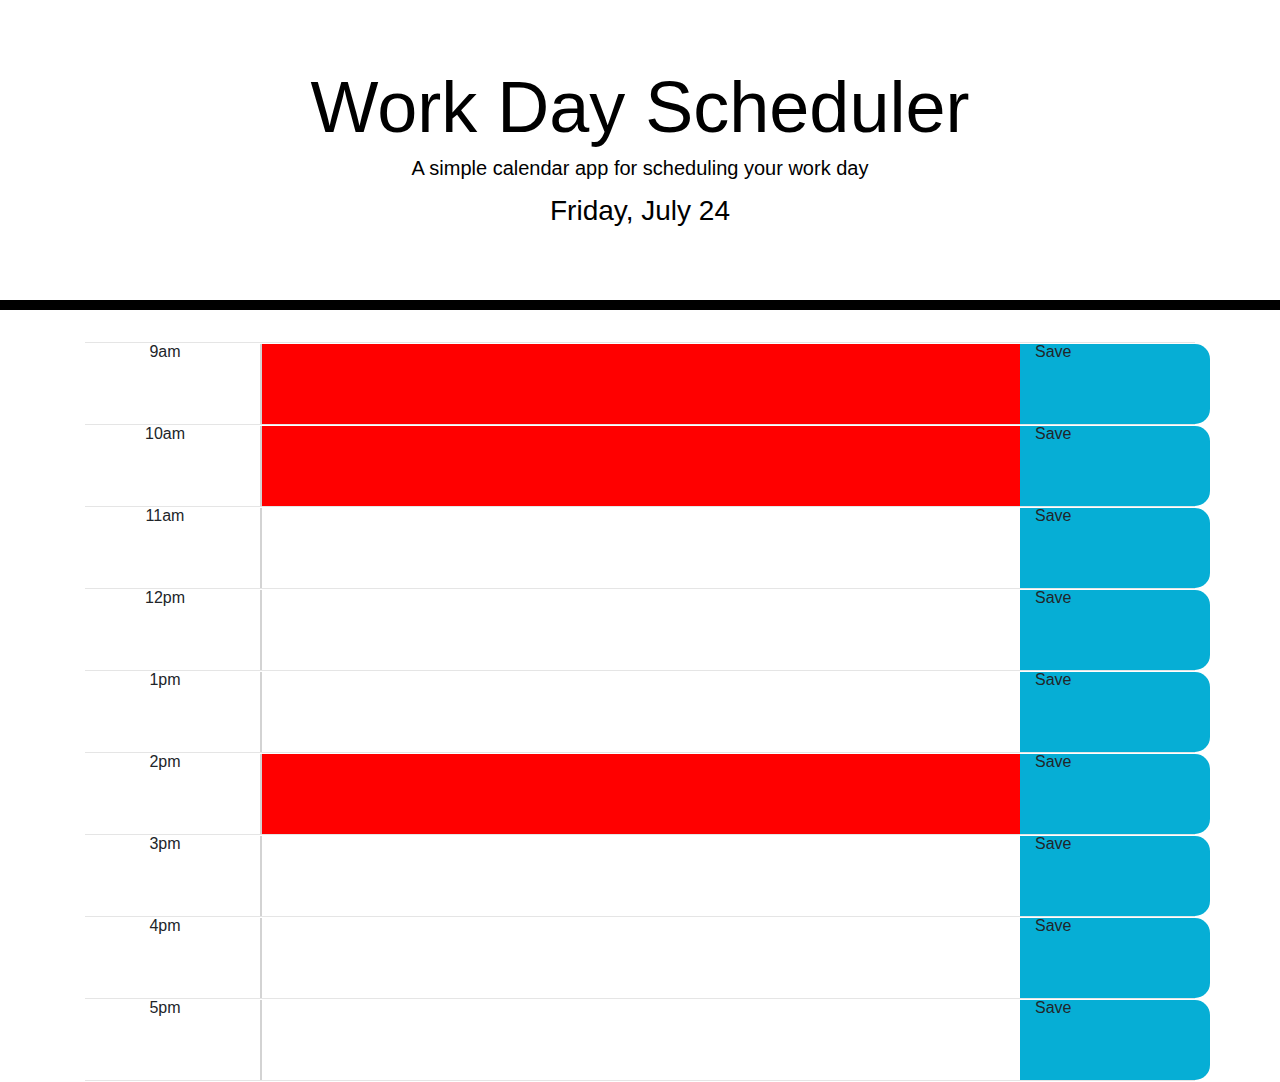
==== Javascript_Calendar/index.html @ 49e1388c "first commit" ====
<!DOCTYPE html>
<html lang="en">
<head>
    <meta charset="UTF-8">
    <meta name="viewport" content="width=device-width, initial-scale=1.0">
    <meta http-equiv="X-UA-Compatible" content="ie=edge">
    <link rel="stylesheet" href="https://stackpath.bootstrapcdn.com/bootstrap/4.3.1/css/bootstrap.min.css" integrity="sha384-ggOyR0iXCbMQv3Xipma34MD+dH/1fQ784/j6cY/iJTQUOhcWr7x9JvoRxT2MZw1T" crossorigin="anonymous">
    <link rel="stylesheet" href="style.css">
    <title>Document</title>
</head>
<body>
    <header class="jumbotron">
                <h1 class="display-3">Work Day Scheduler</h1>
                <p class="lead">A simple calendar app for scheduling your work day</p>
                <h3></h3>
    </header>

    <div class="container">
        <hr>
        <div class="row row-1">
            <div class="col-md-2 time-block">
                <p>9am</p>
            </div>
            <div class="col-md-8 nine event">
                <form>
                    
                <input type="text" name="9am"  class="9 schedule">
                   
                
            </div>
            <div class="col-md-2 save">
                <p>Save</p>
                <input type="submit" value="" class="submit">

                </form> 
            </div>
        </div>
        <hr>
        <div class="row">
            <div class="col-md-2 time-block">
                <p>10am</p>
            </div>
            <div class="col-md-8 ten event">
                <form>
                    
                <input type="text" name="10am"  class="10 schedule">
            </div>
            <div class="col-md-2 save">
                <p>Save</p>
                <input type="submit" value="" class="submit">

            </div>
        </div>
        <hr>
        <div class="row">
            <div class="col-md-2 time-block">
                <p>11am</p>
            </div>
            <div class="col-md-8 event">
                <input type="text" name="11am"  class="schedule">               
            </div>
            <div class="col-md-2 save">
                <p>Save</p>
                <input type="submit" value="" class="submit"> 
            </div>
        </div>
        <hr>
        <div class="row">
            <div class="col-md-2 time-block">
                <p>12pm</p>
            </div>
            <div class="col-md-8 event">
                <input type="text" name="12pm"  class="schedule">                
            </div>
            <div class="col-md-2 save">
                <p>Save</p>
                <input type="submit" value="" class="submit">
            </div>
        </div>
        <hr>
        <div class="row">
            <div class="col-md-2 time-block">
                <p>1pm</p>
            </div>
            <div class="col-md-8 event">
                <input type="text" name="1pm"  class="schedule">              
            </div>
            <div class="col-md-2 save">
                <p>Save</p>
                <input type="submit" value="" class="submit">
            </div>
        </div>
        <hr>
        <div class="row">
            <div class="col-md-2 time-block">
                <p>2pm</p>
            </div>
            <div class="col-md-8 two event">
                <input type="text" name="2pm"  class="2 schedule">                
            </div>
            <div class="col-md-2 save">
                <p>Save</p>
                <input type="submit" value="" class="submit">
            </div>
        </div>
        <hr>
        <div class="row">
            <div class="col-md-2 time-block">
                <p>3pm</p>
            </div>
            <div class="col-md-8 event">
                <input type="text" name="3pm"  class="schedule">                
            </div>
            <div class="col-md-2 save">
                <p>Save</p>
                <input type="submit" value="" class="submit">
            </div>
        </div>
        <hr>
        <div class="row">
            <div class="col-md-2 time-block">
                <p>4pm</p>
            </div>
            <div class="col-md-8 event">
                <input type="text" name="4pm"  class="schedule">
            </div>
            <div class="col-md-2 save">
                <p>Save</p>
                <input type="submit" value="" class="submit">
            </div>
        </div>
        <hr>
        <div class="row">
            <div class="col-md-2 time-block">
                <p>5pm</p>
            </div>
            <div class="col-md-8 event">
                <input type="text" name="5pm"  class="schedule">
            </div>
            <div class="col-md-2 save">
                <p>Save</p>
                <input type="submit" value="" class="submit">
            </div>
        </div> 
        <hr>   
    </div>
    <script src="lib/moment/moment.min.js"></script>
    <script src="https://ajax.googleapis.com/ajax/libs/jquery/3.4.1/jquery.min.js"></script>
    <script src="js/script.js">
    </script>
    
</body>
</html>
---- Javascript_Calendar/style.css ----
hr {
    width: 100%;
    color: grey;
    height: 1px;
    margin: 0;
    }
  
  .time-block {
    /* border: 1px darkgray; */
    /* background-color: gray; */
  }
  
  .save {
    background-color: #06AED5;
    height: 100%;
    border-top-right-radius: 15px;
    border-bottom-right-radius: 15px;
  }    
  
  .row {
    height: 80px;
  }
  
  .event {
    width: 100%;
    height: 80px;
    border: none;
    border-left: 2px solid lightgray;
    padding-right: 0px;
    padding-left: 0px;
    background-color: gray;
  
  }
  
  .schedule {
    width: 100%;
    height: 80px;
    border: none;   
  }
  
  .event:hover {
    border-color: #06AED5;
  }
  
  body {
    font-family: 'Open Sans', sans-serif;
    font-size: 16px;
    line-height: 1;
  }
  
  textarea{
    background: transparent;
    border: none;
    resize: none;
    color: #000000;
    border-left: 1px solid black;
    padding: 10px;
  }
  
  .jumbotron {
    text-align: center;
    background-color: transparent;
    color: black;
    border-radius: 0;
    border-bottom: 10px solid black;
  }
  
  .description{
    white-space: pre-wrap;
  }
  
  .time-block{
    text-align: center;
    border-radius: 15px;
  }
  
  /* .row {
    white-space: pre-wrap;
    height: 80px;
    border-top: 1px solid white;;
  } */
  
  .hour {
    background-color: #ffffff;
    color: #000000;
    border-top: 1px dashed #000000;
  }
  
  .past {
    background-color: #d3d3d3;
    color: white;
  }
  
  .present {
    background-color: #ff6961;
    color: white;
  }
  
  .future {
    background-color: #77dd77;
    color: white;
  }
  
  .saveBtn {
    border-left: 1px solid black;
    border-top-right-radius: 15px;
    border-bottom-right-radius: 15px;
    background-color: #06AED5;
    color: white;
  }
  
  .saveBtn i:hover {
    font-size: 20px;
    transition: all .3s ease-in-out;
  }
  
  .submit {
      display: none;
  }
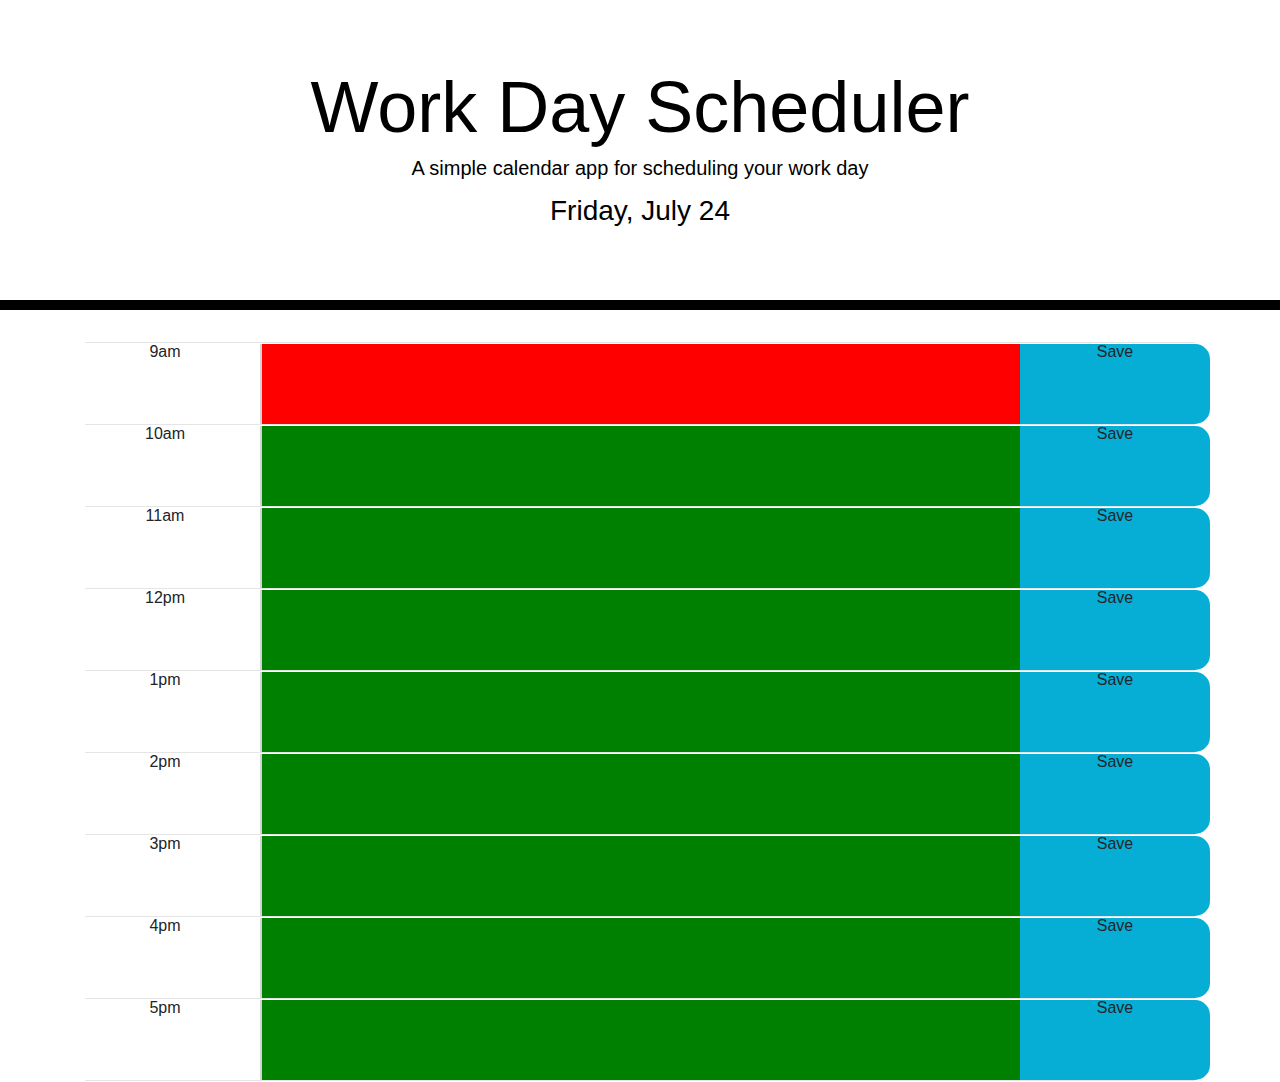
==== commit 6bcf740f: "update" ====
--- a/Javascript_Calendar/index.html
+++ b/Javascript_Calendar/index.html
@@ -56,8 +56,8 @@
             <div class="col-md-2 time-block">
                 <p>11am</p>
             </div>
-            <div class="col-md-8 event">
-                <input type="text" name="11am"  class="schedule">               
+            <div class="col-md-8 eleven event">
+                <input type="text" name="11am"  class="11 schedule">               
             </div>
             <div class="col-md-2 save">
                 <p>Save</p>
@@ -69,12 +69,12 @@
             <div class="col-md-2 time-block">
                 <p>12pm</p>
             </div>
-            <div class="col-md-8 event">
-                <input type="text" name="12pm"  class="schedule">                
+            <div class="col-md-8 twelve event">
+                <input type="text" name="12pm"  class=" 12 schedule">                
             </div>
             <div class="col-md-2 save">
                 <p>Save</p>
-                <input type="submit" value="" class="submit">
+                <input type="submit" value="" class=" submit">
             </div>
         </div>
         <hr>
@@ -82,8 +82,8 @@
             <div class="col-md-2 time-block">
                 <p>1pm</p>
             </div>
-            <div class="col-md-8 event">
-                <input type="text" name="1pm"  class="schedule">              
+            <div class="col-md-8 one event">
+                <input type="text" name="1pm"  class="1 schedule">              
             </div>
             <div class="col-md-2 save">
                 <p>Save</p>
@@ -108,8 +108,8 @@
             <div class="col-md-2 time-block">
                 <p>3pm</p>
             </div>
-            <div class="col-md-8 event">
-                <input type="text" name="3pm"  class="schedule">                
+            <div class="col-md-8 three event">
+                <input type="text" name="3pm"  class="3 schedule">                
             </div>
             <div class="col-md-2 save">
                 <p>Save</p>
@@ -121,8 +121,8 @@
             <div class="col-md-2 time-block">
                 <p>4pm</p>
             </div>
-            <div class="col-md-8 event">
-                <input type="text" name="4pm"  class="schedule">
+            <div class="col-md-8 four event">
+                <input type="text" name="4pm"  class="4 schedule">
             </div>
             <div class="col-md-2 save">
                 <p>Save</p>
@@ -134,8 +134,8 @@
             <div class="col-md-2 time-block">
                 <p>5pm</p>
             </div>
-            <div class="col-md-8 event">
-                <input type="text" name="5pm"  class="schedule">
+            <div class="col-md-8 five event">
+                <input type="text" name="5pm"  class="5 schedule">
             </div>
             <div class="col-md-2 save">
                 <p>Save</p>
--- a/Javascript_Calendar/style.css
+++ b/Javascript_Calendar/style.css
@@ -15,6 +15,8 @@
     height: 100%;
     border-top-right-radius: 15px;
     border-bottom-right-radius: 15px;
+    text-align: center;
+    /* padding-top: 30%; */
   }    
   
   .row {
@@ -29,13 +31,16 @@
     padding-right: 0px;
     padding-left: 0px;
     background-color: gray;
+    
   
   }
   
   .schedule {
     width: 100%;
     height: 80px;
-    border: none;   
+    border: none; 
+    color: white; 
+    font-size: 22px; 
   }
   
   .event:hover {
